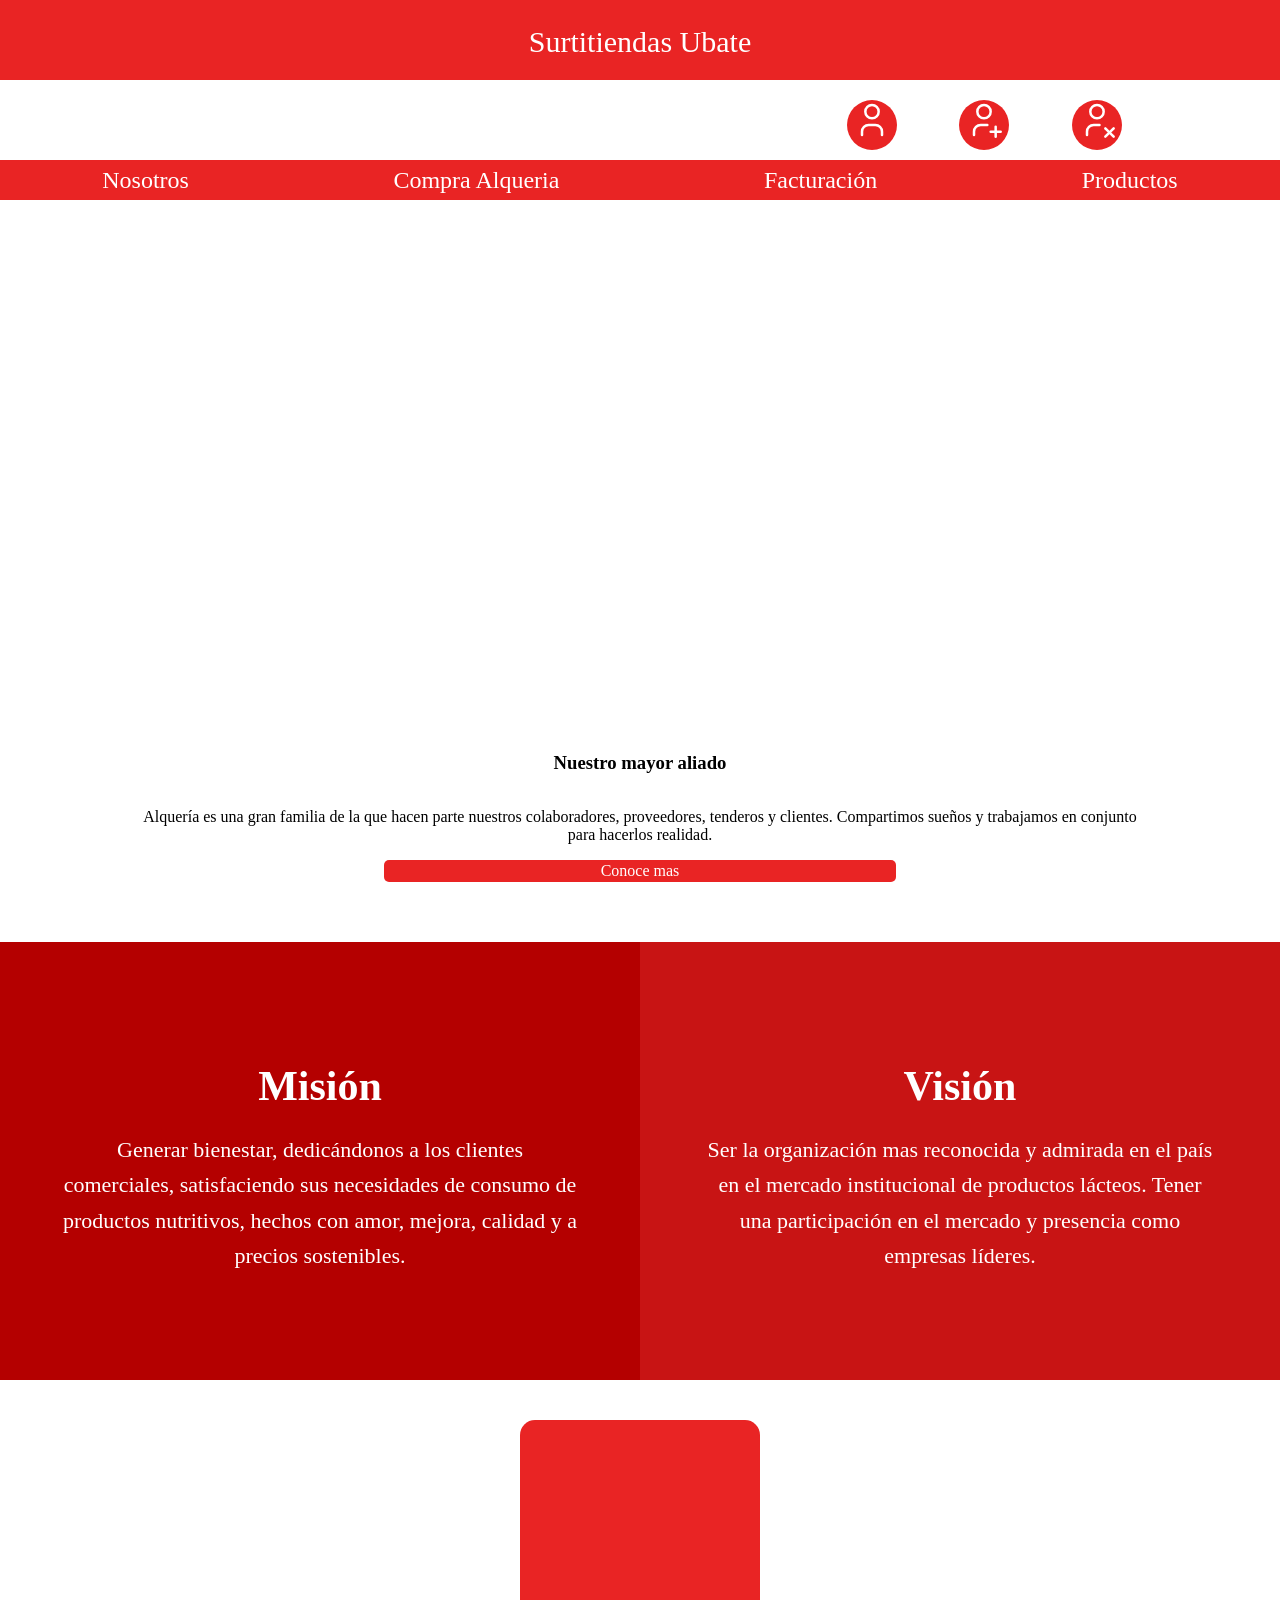
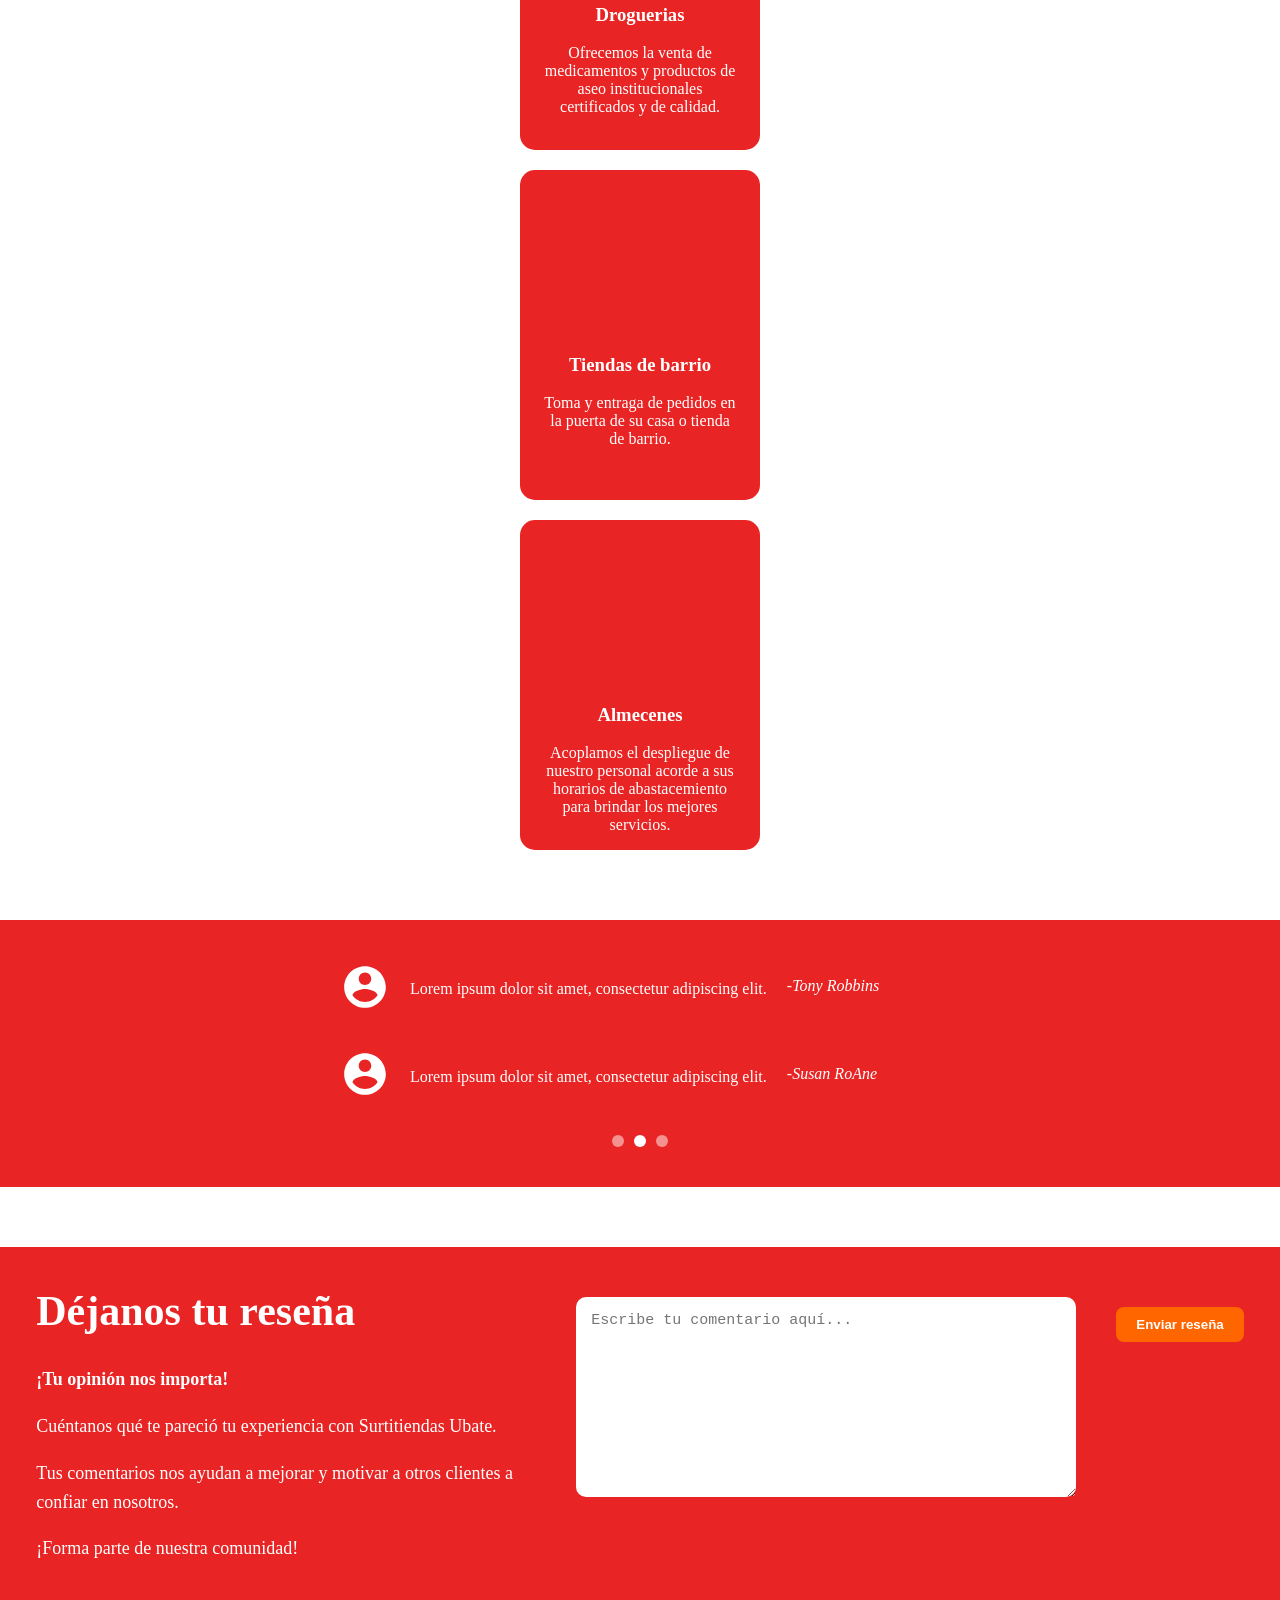
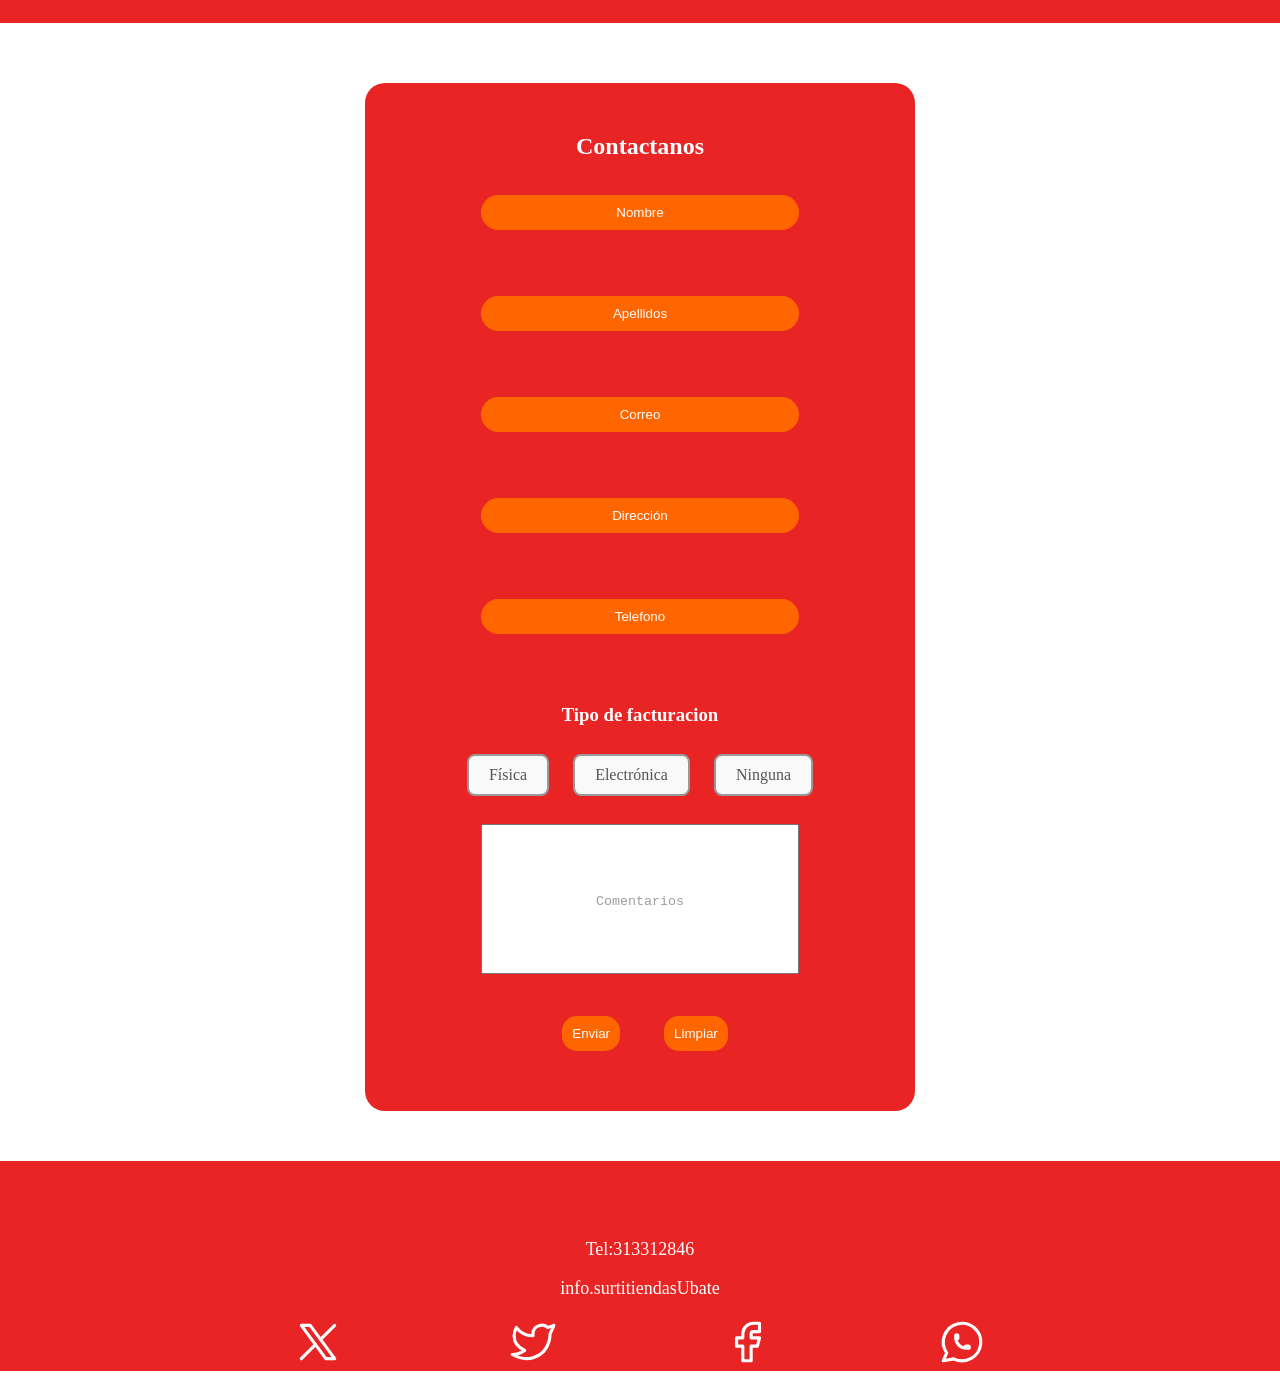
==== 1-Principal/paginaPrincipal.html @ 81197699 "formulario mejorado y hecho" ====
<!DOCTYPE html>
<html lang="en">
<head>
    <meta charset="UTF-8">
    <meta name="viewport" content="width=device-width, initial-scale=1.0">
    <title>SurtitiendasUbate</title>
    <script src="../Recursos/JS/header.js"></script>
    <link rel="stylesheet" href="paginaPrincipal.css">
    <link rel="stylesheet" href="../Recursos/Estilos CSS/header-footer.css">
    
    
</head>
<body>

    <main>
        <div class="mayorAliado">
            <h3>Nuestro mayor aliado</h3>
            <p>Alquería es una gran familia de la que hacen parte nuestros colaboradores, proveedores, tenderos y clientes. Compartimos sueños y trabajamos en conjunto para hacerlos realidad.</p>
        

            <a href="">Conoce mas</a>
            
        </div>
    </main>

    <div class="separador"></div>

    <!-- seccion mision y vision -->
    <section class="seccion-mision-vision">
        <div class="mision">
            <h2>Misión</h2>
            <p>Generar bienestar, dedicándonos a los clientes comerciales, satisfaciendo sus necesidades de consumo de productos nutritivos, hechos con amor, mejora, calidad y a precios sostenibles.</p>
        </div>
        <div class="vision">
            <h2>Visión</h2>
            <p>Ser la organización mas reconocida y admirada en el país en el mercado institucional de productos lácteos. Tener una participación en el mercado y presencia como empresas líderes.</p>
        </div>
    </section>

    <section class="seccionServicios ">

        <div class="tarjeta ">

            <div class="imagenTarjeta1">

            </div>

            <div class="seccionTextoTarjeta">

                <h3 class="tituloTarjeta">
                    Droguerias
                </h3>
    
                <p class="textoTarjeta">
                    Ofrecemos la venta de medicamentos y productos de aseo institucionales certificados y de calidad.
                </p>

            </div>

        </div>

        <div class="tarjeta ">

            <div class="imagenTarjeta2">

            </div>

            <div class="seccionTextoTarjeta">

                <h3 class="tituloTarjeta">
                    Tiendas de barrio
                </h3>
    
                <p class="textoTarjeta">
                    Toma  y entraga de pedidos en la puerta de su casa o tienda de barrio.
                </p>

            </div>

        </div>

        <div class="tarjeta ">

            <div class="imagenTarjeta3">

            </div>

            <div class="seccionTextoTarjeta">

                <h3 class="tituloTarjeta">
                    Almecenes
                </h3>
    
                <p class="textoTarjeta">
                    Acoplamos el despliegue de nuestro personal acorde a sus horarios de abastacemiento para brindar los mejores servicios.
                </p>

            </div>

        </div>

    </section>

    <div class="separador"></div>

    <!-- Sección de Testimonios -->
    <section class="seccion-testimonios">
        <div class="testimonio">
            <div class="icono-usuario">
                <svg xmlns="http://www.w3.org/2000/svg" width="50" height="50" viewBox="0 0 24 24" fill="white">
                    <path d="M12 2C6.48 2 2 6.48 2 12s4.48 10 10 10 10-4.48 10-10S17.52 2 12 2zm0 3c1.66 0 3 1.34 3 3s-1.34 3-3 3-3-1.34-3-3 1.34-3 3-3zm0 14.2c-2.5 0-4.71-1.28-6-3.22.03-1.99 4-3.08 6-3.08 1.99 0 5.97 1.09 6 3.08-1.29 1.94-3.5 3.22-6 3.22z"/>
                </svg>
            </div>
            <p>Lorem ipsum dolor sit amet, consectetur adipiscing elit.</p>
            <p class="autor">-Tony Robbins</p>
        </div>

        <div class="testimonio">
            <div class="icono-usuario">
                <svg xmlns="http://www.w3.org/2000/svg" width="50" height="50" viewBox="0 0 24 24" fill="white">
                    <path d="M12 2C6.48 2 2 6.48 2 12s4.48 10 10 10 10-4.48 10-10S17.52 2 12 2zm0 3c1.66 0 3 1.34 3 3s-1.34 3-3 3-3-1.34-3-3 1.34-3 3-3zm0 14.2c-2.5 0-4.71-1.28-6-3.22.03-1.99 4-3.08 6-3.08 1.99 0 5.97 1.09 6 3.08-1.29 1.94-3.5 3.22-6 3.22z"/>
                </svg>
            </div>
            <p>Lorem ipsum dolor sit amet, consectetur adipiscing elit.</p>
            <p class="autor">-Susan RoAne</p>
        </div>

        <div class="indicadores">
            <span class="indicador"></span>
            <span class="indicador activo"></span>
            <span class="indicador"></span>
        </div>
    </section>

    <div class="separador"></div>

    <!-- Sección de Reseñas -->
<section class="seccion-resenas">
    <div class="contenido-resenas">
        <h2>Déjanos tu reseña</h2>
        <p class="subtitulo">¡Tu opinión nos importa!</p>
        <p>Cuéntanos qué te pareció tu experiencia con Surtitiendas Ubate.</p>
        <p>Tus comentarios nos ayudan a mejorar y motivar a otros clientes a confiar en nosotros.</p>
        <p>¡Forma parte de nuestra comunidad!</p>
    </div>

    <!-- 🧾 Input de reseña -->
    <div class="formulario-resenas">
        <textarea id="reseña" placeholder="Escribe tu comentario aquí..." required></textarea>
    </div>

    <!-- 🚀 Botón para enviar reseña -->
    <div class="boton-resenas">
        <button id="btnEnviar">Enviar reseña</button>
    </div>
</section>


    <div class="separador"></div>

        <form class="registro" action="">

        <section class="formularioDatos">

            <h2>Contactanos</h2>

            <input placeholder="Nombre" type="text" name="nombre" id="nombre">
            <br><br>


            <input placeholder="Apellidos" type="text" name="apellidos" id="apellidosRegistro">
            <br><br>


            <input placeholder="Correo" type="text" name="correo" id="correoRegistro">
            <br><br>


            <input placeholder="Dirección" type="text" name="direccion" id="direccionRegistro">
            <br><br>


            <input placeholder="Telefono" type="text" name="Telefono" id="TelefonoRegistro">
            <br><br>

        </section>

        <section class="seccionFacturacion">

            <h3>Tipo de facturacion</h3>

            <input type="radio" name="facturacion" id="Fisica" value="Fisica">
            <label for="Fisica" class="radio-btn">Física</label>

            <input type="radio" name="facturacion" id="Electronica" value="Electronica">
            <label for="Electronica" class="radio-btn">Electrónica</label>

            <input type="radio" name="facturacion" id="Ninguna" value="Ninguna">
            <label for="Ninguna" class="radio-btn">Ninguna</label>
            <br><br>

            <textarea placeholder="Comentarios" name="comentarios" id="" cols="20" rows="10"></textarea>

            <br><br>
            <button type="submit" onclick="enviarFormulario(event)">Enviar</button>
            <button type="reset" value="Limpiar">Limpiar</button>
            

        </section>

    </form>

    <footer>

        <div class="logoAlqueria footer">

        </div>
        
        <p>Tel:313312846</p>
        <p>info.surtitiendasUbate</p>


        <div class="seccionRedesSociales">

            <div class="logos"> 
                <svg xmlns="http://www.w3.org/2000/svg" class="icon icon-tabler icon-tabler-brand-x" width="50" height="50" viewBox="0 0 24 24" stroke-width="1.5" stroke="#ffffff" fill="none" stroke-linecap="round" stroke-linejoin="round">
                    <path stroke="none" d="M0 0h24v24H0z" fill="none"/>
                    <path d="M4 4l11.733 16h4.267l-11.733 -16z" />
                    <path d="M4 20l6.768 -6.768m2.46 -2.46l6.772 -6.772" />
                  </svg>
            </div>

            <div class="logos">
                <svg xmlns="http://www.w3.org/2000/svg" class="icon icon-tabler icon-tabler-brand-twitter" width="50" height="50" viewBox="0 0 24 24" stroke-width="1.5" stroke="#ffffff" fill="none" stroke-linecap="round" stroke-linejoin="round">
                    <path stroke="none" d="M0 0h24v24H0z" fill="none"/>
                    <path d="M22 4.01c-1 .49 -1.98 .689 -3 .99c-1.121 -1.265 -2.783 -1.335 -4.38 -.737s-2.643 2.06 -2.62 3.737v1c-3.245 .083 -6.135 -1.395 -8 -4c0 0 -4.182 7.433 4 11c-1.872 1.247 -3.739 2.088 -6 2c3.308 1.803 6.913 2.423 10.034 1.517c3.58 -1.04 6.522 -3.723 7.651 -7.742a13.84 13.84 0 0 0 .497 -3.753c0 -.249 1.51 -2.772 1.818 -4.013z" />
                  </svg>
            </div>
            <div class="logos">
                <svg xmlns="http://www.w3.org/2000/svg" class="icon icon-tabler icon-tabler-brand-facebook" width="50" height="50" viewBox="0 0 24 24" stroke-width="1.5" stroke="#ffffff" fill="none" stroke-linecap="round" stroke-linejoin="round">
                    <path stroke="none" d="M0 0h24v24H0z" fill="none"/>
                    <path d="M7 10v4h3v7h4v-7h3l1 -4h-4v-2a1 1 0 0 1 1 -1h3v-4h-3a5 5 0 0 0 -5 5v2h-3" />
                  </svg>
            </div>
            <div class="logos">
                <svg xmlns="http://www.w3.org/2000/svg" class="icon icon-tabler icon-tabler-brand-whatsapp" width="50" height="50" viewBox="0 0 24 24" stroke-width="1.5" stroke="#ffffff" fill="none" stroke-linecap="round" stroke-linejoin="round">
                    <path stroke="none" d="M0 0h24v24H0z" fill="none"/>
                    <path d="M3 21l1.65 -3.8a9 9 0 1 1 3.4 2.9l-5.05 .9" />
                    <path d="M9 10a.5 .5 0 0 0 1 0v-1a.5 .5 0 0 0 -1 0v1a5 5 0 0 0 5 5h1a.5 .5 0 0 0 0 -1h-1a.5 .5 0 0 0 0 1" />
                  </svg>
            </div>

        </div>

       

    </footer>
    <script src="../Recursos/JS/nuevoInicioSesion.js"></script>
    <script src="../Recursos/JS/inicioSesion.js"></script>
    <script src="../Recursos/JS/registroUsuario.js"></script>
    <script src="JS/contactanos.js"></script>    
    <script src="JS/reseña.js"></script>
    
</body>

</html>
---- 1-Principal/paginaPrincipal.css ----
/* seccion del main del proyecto */

main {


    background-image: url("imagenes/logoAlqueria-320px.jpeg");
    background-size: cover;
    padding-top: 40%;
}

.mayorAliado {
    text-align: center;
    display: flex;
    flex-direction: column;
    height: 100%;
    width: 80%;
    background-color: rgb(255, 255, 255, 0.7);
    margin: 0px auto;
}



.mayorAliado a {
    text-decoration: none;
    color: white;
    padding: 2px;
    margin: 0px auto;
    background-color: rgb(233, 36, 36);
    border-radius: 5px;
    width: 50%;
    height: 12%;
}


.separador {
  height: 60px; /* espacio */
}



/* seccion mision y vision */
.seccion-mision-vision {
    background-color: rgb(180, 0, 0);
    color: white;
    display: flex;
    flex-wrap: wrap;
    padding: 0;
}

.mision, .vision {
    flex: 1;
    min-width: 300px;
    padding: 85px 60px;
    text-align: center;
}

.mision {
    background-color: rgb(180, 0, 0);
}

.vision {
    background-color: rgb(200, 20, 20);
}

.mision h2, .vision h2 {
    font-size: 42px;
    margin-bottom: 20px;
    font-weight: bold;
}

.mision p, .vision p {
    font-size: 22px;
    line-height: 1.6;
}

/* Tarjetas servicios */

.seccionServicios {
    margin: 30px 0px 0px 0px;
    display: flex;
    flex-direction: column;

}

.tarjeta {
    min-width: 100px;
    max-width: 240px;
    margin: 10px auto;
    height: 330px;
    background-color: rgb(233, 36, 36);
    border-radius: 15px;
    padding: 10px;
}

.imagenTarjeta1 {
    height: 50%;
    width: 100%;
    background-image: url("imagenes/logoDrogueria.jpg");
    background-size: cover;
    border-radius: 10px;


}

.imagenTarjeta2 {
    height: 50%;
    width: 100%;
    background-image: url("imagenes/logocasa.jgp.jpg");
    background-size: cover;
    border-radius: 10px;

}

.imagenTarjeta3 {
    height: 50%;
    width: 100%;
    background-image: url("imagenes/almacenesArreglado.png");
    background-size: cover;
    border-radius: 10px;

}

.seccionTextoTarjeta {
    height: 50%;
    text-align: center;
    color: white;


}

.textoTarjeta {
    width: 90%;
    margin: 0px auto;

}

/* Sección de Testimonios */
.seccion-testimonios {
    background-color: rgb(233, 36, 36);
    color: white;
    padding: 50px 20px;
    text-align: center;
    max-width: 1650px;  
    margin: 0 auto;     
    padding: 40px 20px;
}

.testimonio {
    max-width: 600px;
    margin: 0 auto 30px;
    display: flex;
    align-items: center;
    gap: 20px;
}

.icono-usuario {
    flex-shrink: 0;
}

.testimonio p {
    text-align: left;
    font-size: 16px;
    line-height: 1.6;
}

.testimonio .autor {
    font-style: italic;
    margin-top: 10px;
}

.indicadores {
    display: flex;
    justify-content: center;
    gap: 10px;
    margin-top: 30px;
}

.indicador {
    width: 12px;
    height: 12px;
    border-radius: 50%;
    background-color: rgba(255, 255, 255, 0.5);
    cursor: pointer;
}

.indicador.activo {
    background-color: white;
}

/* Sección de Reseñas */
.seccion-resenas {
    background-color: rgb(233, 36, 36);
    color: white;
    padding: 50px 20px;
    display: flex;
    flex-wrap: wrap;
    justify-content: center;
    gap: 40px;
    max-width: 1650px;  
    margin: 0 auto;     
}

.contenido-resenas {
    flex: 1;
    min-width: 300px;
    max-width: 500px;
}

.contenido-resenas h2 {
    font-size: 42px;
    margin-bottom: 30px;
    margin-top: -10px;
}

.subtitulo {
    font-size: 18px;
    font-weight: bold;
    margin-bottom: 15px;
}

.contenido-resenas p {
    font-size: 18px;
    line-height: 1.6;
    margin-bottom: 10px;
}

.formulario-resenas {
    flex: 1;
    min-width: 300px;
    max-width: 500px;
}

.formulario-resenas textarea {
    width: 100%;
    height: 200px;
    padding: 15px;
    border-radius: 10px;
    border: none;
    font-size: 15px;
    resize: vertical;
}

.boton-resenas {
    margin-top: 10px;
    text-align: center;
}

#btnEnviar {
    padding: 10px 20px;
    border: none;
    background-color: #ff6600;
    color: white;
    font-weight: bold;
    border-radius: 8px;
    cursor: pointer;
}

#btnEnviar:hover {
    background-color: #ff4500;
}


/* formulario */

.registro {
    margin: 0px auto 50px auto;
    max-width: 550px;  
    text-align: center;
    background-color:  rgb(233, 36, 36);
    padding: 10px;
    border-radius: 20px;
    color: white;
    border: none;
}

.registro input {
    text-align: center;
    background-color:  rgb(180, 0, 0);
    padding: 10px;
    border-radius: 20px;
}

.registro button {
    margin: 20px 15px 50px 25px;
    text-align: center;
    background-color:  #ff6600;
    padding: 10px;
    color: white;
    border: none;
    border-radius: 15px;
    
}

.formularioDatos {
    display: flex;
    flex-direction: column;
    gap: 15px;
    margin-top: 20px;
    align-items: center;

    
}

.formularioDatos input {
   background-color:  #ff6600;
   width: 60%;
   border: none;


}

.formularioDatos ::placeholder {
   color: white;
   
    
}

/* Oculta el radio pero mantiene accesibilidad y funcionalidad */
input[type="radio"][name="facturacion"] {
    position: absolute;
    opacity: 0;
    width: 0;
    height: 0;
}

/* Botones estilo label */
.seccionFacturacion .radio-btn {
    display: inline-block;
    padding: 10px 20px;
    margin: 10px;
    border: 2px solid #999;
    border-radius: 8px;
    cursor: pointer;
    background: #f9f9f9;
    font-size: 16px;
    color: #555;
    transition: .3s ease;
    user-select: none;
}

/* Hover */
.seccionFacturacion .radio-btn:hover {
    background: #e6e6e6;
}

/* Cuando está seleccionado */
input[type="radio"]:checked + .radio-btn {
    background: #ff6600;
    color: white;
    font-weight: bold;
    border-color: #ff6600;
}

.seccionFacturacion textarea {
    width: 60%;
    height: 150px; 
    text-align: center; 
    resize: none; 
    line-height: 150px; 
}


.seccionFacturacion textarea::placeholder {
    text-align: center;
    opacity: 0.7; 
}







@media (min-width: 0px) and (max-width:320px) {

    
    main {
        padding-top: 60px;
        padding-bottom: 10px;
    }

    .mayorAliado {
        width: 80%;
    }

    .mayorAliado h3 {
        margin: 0px;
    }

    /* nuestros clientes */

    .imagenTarjeta1 {
        height: 30%;
    }
    
    .imagenTarjeta2 {
        height: 30%;
        
    }
    
    .imagenTarjeta3 {
        height: 30%;
        width: 100%;
        background-image: url("imagenes/almacenesArreglado.png");
        background-size: cover;
        border-radius: 10px;
    
    }

    .tarjeta {
        width: 150px;
        margin: 10px auto;
        background-color: rgb(233, 36, 36);
        border-radius: 15px;
        padding: 10px;
    }



@media(min-width:321px) and (max-width:500px) {

    .tituloEmpresa {
        height: 80px;
        padding: 25px;
        font-size: 25px;
    }

   
    main {
        padding-top: 50%;
        padding-bottom: 10%;
    }

    .mayorAliado {
        width: 70%;
        height: 85%;
    }


    

}

@media (min-width:501px) and (max-width:768px) {


    main {
        padding-top: 40%;

    }

    .mayorAliado {
        width: 60%;
        height: 100%;
        margin: 0px 0px 0px 40%;
    }

}



@media (min-width:769px) and (max-width:1250px) {

    .tituloEmpresa {
        font-size: x-large;
    }

    a.opcionMenu {
        font-size: x-large;
    }


    main {
        padding-top: 30%;

    }

    .mayorAliado {
        width: 50%;
        height: 100%;
        margin: 0px 0px 0px 50%;
        line-height: 200%;
        font-size: 22px;
    }

    .seccionServicios {
        flex-direction: row;
    }
}


@media (min-width:1250px) {

    .tituloEmpresa {
        height: 80px;
        padding: 25px;
        font-size: 30px;
    }


    .seccionMenu {
       
        height: 40px;
    }

    a.opcionMenu {
        font-size: x-large;
        
    }


    main {
        padding-top: 30%;

    }

    .mayorAliado {
        width: 50%;
        height: 100%;
        margin: 0px 0px 0px 50%;
        line-height: 200%;
        font-size: 25px;
    }


    }

}
---- Recursos/Estilos CSS/header-footer.css ----
/* Header tarjetas de usuario , menu de navegacion , logos logo */

* {
    box-sizing: border-box;
}

h1 {
    margin-bottom: 300px;
}

.tituloEmpresa {
    background-color: rgb(233, 36, 36);
    color: white;
    height: 50px;
    font-size: large;
    text-align: center;
    padding: 15px;
}

.tituloEmpresa p {
    margin: 0px;
    padding: 0px;
}


body {

    margin: 0px;
    padding: 0px;
}

.bordeNegro {
    border: solid black;
}

.seccionLogo {
    display: flex;
    height: 80px;


}

.logo {
    background-image: url("../ImagenesGlobales/logoSurtitiendas.jpg");
    background-size: cover;
    height: 100%;
    width: 80px;
}

/* Seccion de los logos de inicio de sesion */



.iniciarSesion,
.registrarte {
    width: 50px;
    height: 50px;
    border-radius: 30px;
    background-color: rgb(233, 36, 36);

}

.registrarte p {
    display: none;
}

.seccionInicio {
    width: 400px;
    display: flex;
    justify-content: space-evenly;
    margin: 20px 0px 20px 45%;
}

#tarjetaIniciarSesion , #seccionMostrarDatos , #tarjetaCerrarSesion  {

    text-align: center;
    display: flex;
    flex-direction: column;
    justify-content: center;
    width: 300px;
    border-radius: 20px;
    padding: 5px;
    background-color: rgb(238 186 120);
    position: fixed;
    visibility: hidden;

}

#seccionMostrarDatos p  {

}

#seccionMostrarDatos span {
    margin: 0px 15px;
}

/* menu de busqueda */

.seccionMenu {
    display: flex;
    justify-content: space-evenly;
    background-color: rgb(233, 36, 36);
    width: 100%;

}

.opcionMenu {
    text-decoration: none;
    color: white;
    margin: auto;

}


/* seccion footer */

footer {
    background-color: rgb(233, 36, 36);
    color: white;
    text-align: center;
    width: 100%;
}

footer p {
    font-size: large;
}


.logoAlqueria {
    background-image: url("../4-form-prod/imagenes/logo-alqueria-blanco.png");
    background-size: cover;
    width: 200px;
    height: 60px;
    margin: 0px auto;

}


.seccionRedesSociales {
    display: flex;
    width: 80%;
    margin: 10px auto;
    justify-content: space-evenly;
}




#seccionMostrarDatos button , #tarjetaCerrarSesion button , #tarjetaIniciarSesion button {
    width: 30%;
    margin: 0PX auto;
    border-radius: 10px ;
    border: none;
    background-color: rgb(229 171 97);
    height: 20px;
}


#tarjetaIniciarSesion input{
    background-color:rgb(229 171 97);
    margin: 5px;
    border-radius: 3px ;
    border: none;
    color: black;
    height: 25px;
}

#tarjetaIniciarSesion a{
    background-color: rgb(229 171 97);
    width: 50%;
    height: 20px;
    margin: 5px auto;
    border-radius: 10px ;
}

#botonesCerrarSesion{
    display: flex;
}


#entradaDatos {

    display: flex;
    text-align: center;
    flex-direction: column;
    width: 200px;
    margin: 20px auto;
    border-radius: 15px;
}

#entradaDatos :placeholder-shown {

    display: flex;
    text-align: center;
    flex-direction: column;
    width: auto;
    margin: 15px 20px 25px 15px;
    border-radius: 15px;
}

#enlaceRegistro {
    margin-top: 10px;
}


#seccionRegistro input {
    width: 50%;

}

#botonesRegistro {
    display: flex;
    justify-content: center;
    width: 70%;
    margin: 0px auto;
    
}

#botonesRegistro button  {
    background-color: rgb(229 171 97);
    margin: 5px;
    border-radius: 3px;
    border: none;
    color:black;
    height: 25px;
}



@media (min-width:0px) and (max-width:320px) {

    /* header */

    .seccionInicio {
        min-width: 100px;
        margin: 20px 0px 20px 0%;
    }

    .iniciarSesion,
    .registrarte {
        width: 30px;
        height: 35px;

    }

    .simboloInicioSesion {
        width: 30px;
        height: 30px;
    }

    .seccionMenu {
        flex-direction: column;
    }

    .seccionMenu a {
        margin: 10px auto;

    }

    .buscador input {
        width: 60%;
    }

    .buscador input[type="submit"] {

        border-radius: 30px;
        background-color: rgb(233, 36, 36);
        border: none;
        width: 30%;
    }

    /* main */

    main {
        padding: 5px;
        width: 100%;
        margin: 0px auto;
        border-radius: 20px;
        margin-bottom: 200px;

    }

    .productos {
        flex-direction: column;
        width: 100%;
    }

    .productos img {
        width: 100px;
        height: 100px;
    }

    .facturaActual {
        width: 100%;
        height: 100px;

    }

    

    .seccionBotones p {
        margin: 0px 2px;
        height: 30px;
        padding-top: 5px;
    }

    .tarjeta{
        border: solid rgb(230, 194, 129) 10px;
    }


    .textoTarjeta {
        font-size: 18px;
        padding: 0px;
    }

    /* formulario */

    form {
        width: 100%;
       
    }

    form h2  {
        font-size: 18px;
       
    }

    form input {
        width: 80%;
       
    }

    .seccionFacturacion textarea{
        width: 80%;
    }

    .seccionFacturacion button{
        width: 80%;
        margin: 5px;
    }

    .registro {
        padding: 0px;
    }


    /* footer */

    footer p{
        font-size: 12px;
    }

    .seccionRedesSociales{
        flex-direction: column;
    }

    /* iniciar sesion *//* registro usuarios */

    #tarjetaIniciarSesion , #seccionMostrarDatos , #seccionRegistro , #tarjetaCerrarSesion  {
        left: 5%;
        top: 18%;
        width: 200px;
        text-align: center;
    
    }

    #tarjetaIniciarSesion input{
        width: 150px;
        margin: 0px auto;
    }

    #enlaceRegistro{
        width: 200px;
    }


}


@media(min-width:321px) and (max-width:500px) {

    .tituloEmpresa {
        height: 80px;
        padding: 25px;
        font-size: 25px;
    }



    .simboloInicioSesion {
        width: 30px;
        height: 30px;
    }

    .seccionInicio {

        min-width: 200px;
        margin: 20px 0px 20px 10%;
    }

    .seccionMenu {
        flex-direction: column;
    }

    .seccionMenu a {
        margin: 10px auto;
    }

     /* iniciar sesion */

     #tarjetaIniciarSesion , #seccionMostrarDatos , #seccionRegistro ,#tarjetaCerrarSesion {
        left: 18%;
        top: 28%;
        width: 300px;
        text-align: center;
    
    }

    

}

@media (min-width:501px) and (max-width:768px) {

    .seccionInicio {
        min-width: 200px;
        margin: 20px 0px 20px 50%;

    }


    .seccionMenu {
        height: 40px;
    }


    /* Posicion tarjetas de usuario */

    #tarjetaIniciarSesion , #seccionMostrarDatos , #tarjetaCerrarSesion  {

    left: 28%;
    top: 38%;


}


}

@media (min-width:769px) and (max-width:1000px) {


    .tituloEmpresa {
        font-size: x-large;
    }

    a.opcionMenu {
        font-size: x-large;
    }


    .seccionMenu {
        height: 40px;
    }

    #tarjetaIniciarSesion , #seccionMostrarDatos , #tarjetaCerrarSesion  {

    left: 35%;
    top: 38%;

    }

    .seccionInicio {
        min-width: 300px;
        margin: 20px 0px 20px 43%;
    }


}



@media (min-width:1000px) {

    .tituloEmpresa {
        height: 80px;
        padding: 25px;
        font-size: 30px;
    }

    .seccionInicio {
        min-width: 300px;
        margin: 20px 0px 20px 55%;
    }


    .seccionMenu {

        height: 40px;
    }

    a.opcionMenu {
        font-size: x-large;

    }

    #tarjetaIniciarSesion , #seccionMostrarDatos , #tarjetaCerrarSesion  {


    left: 36%;
    top: 38%;


    }


}
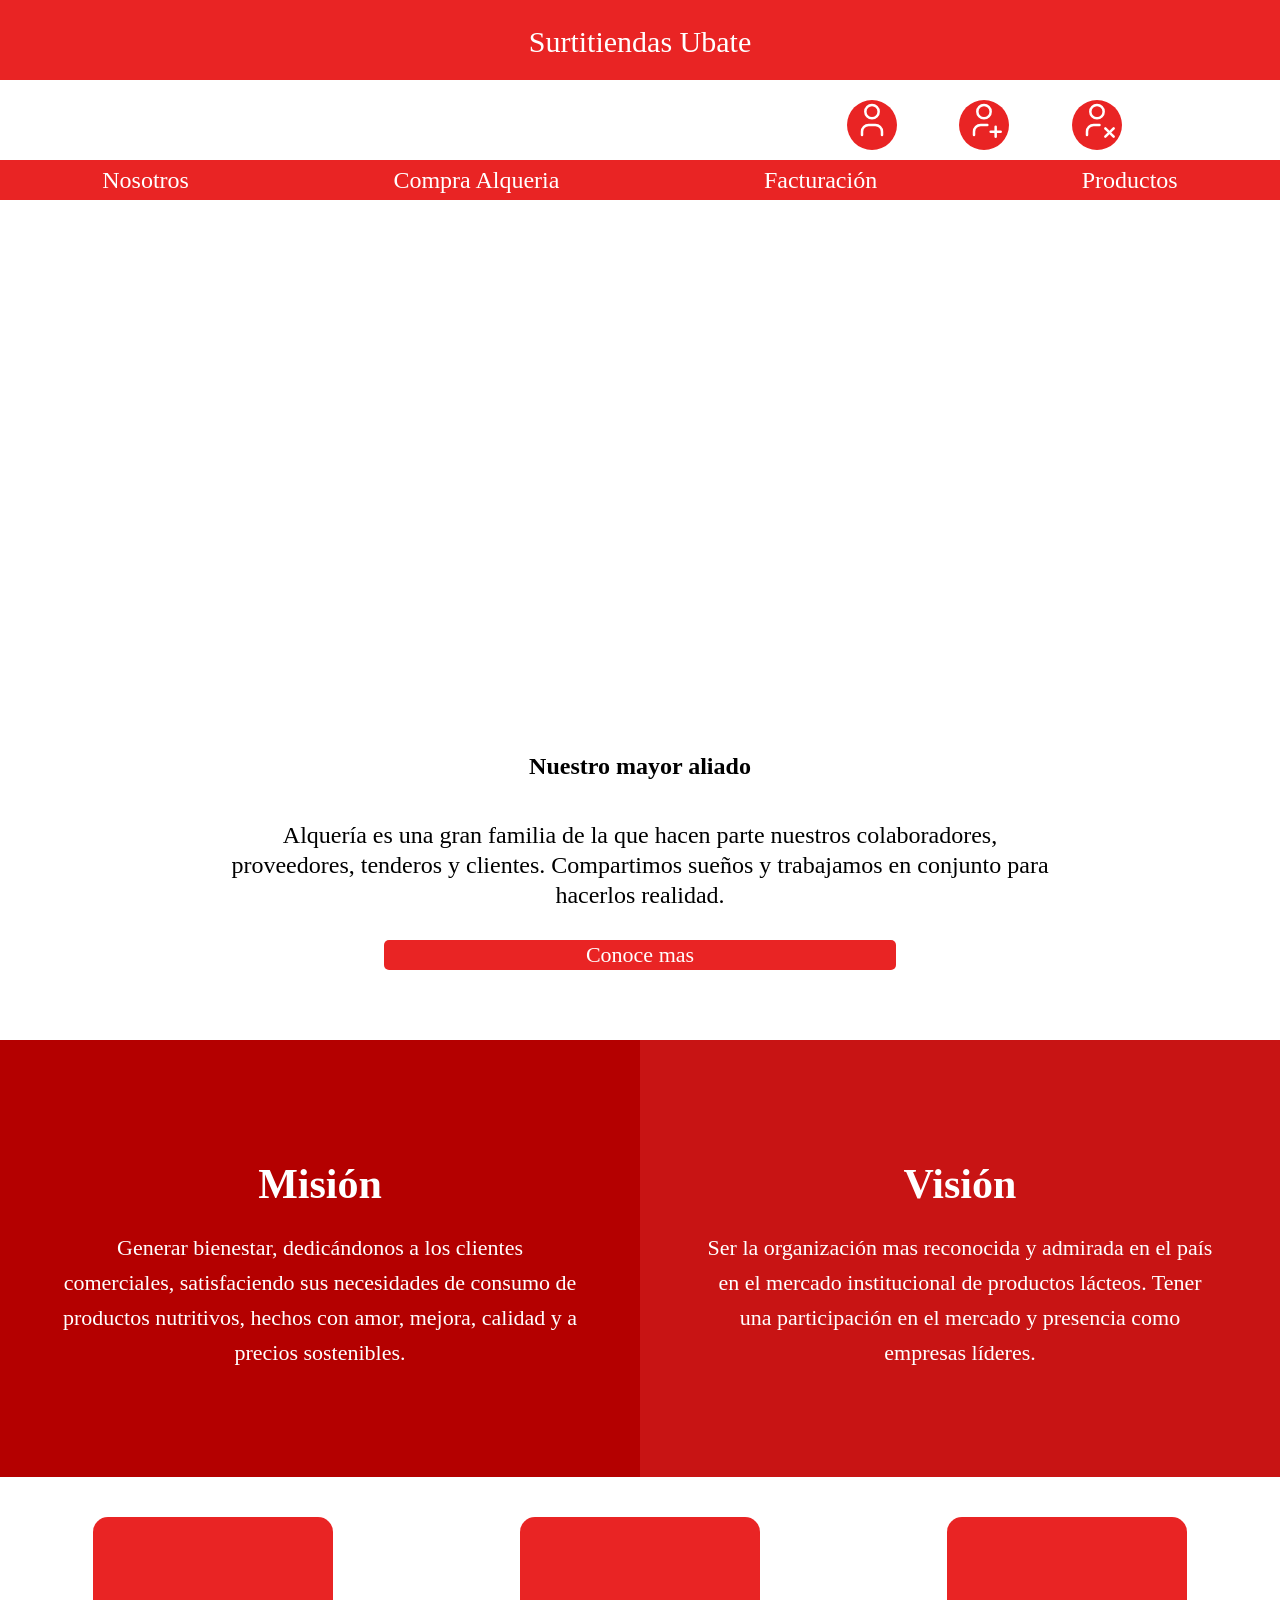
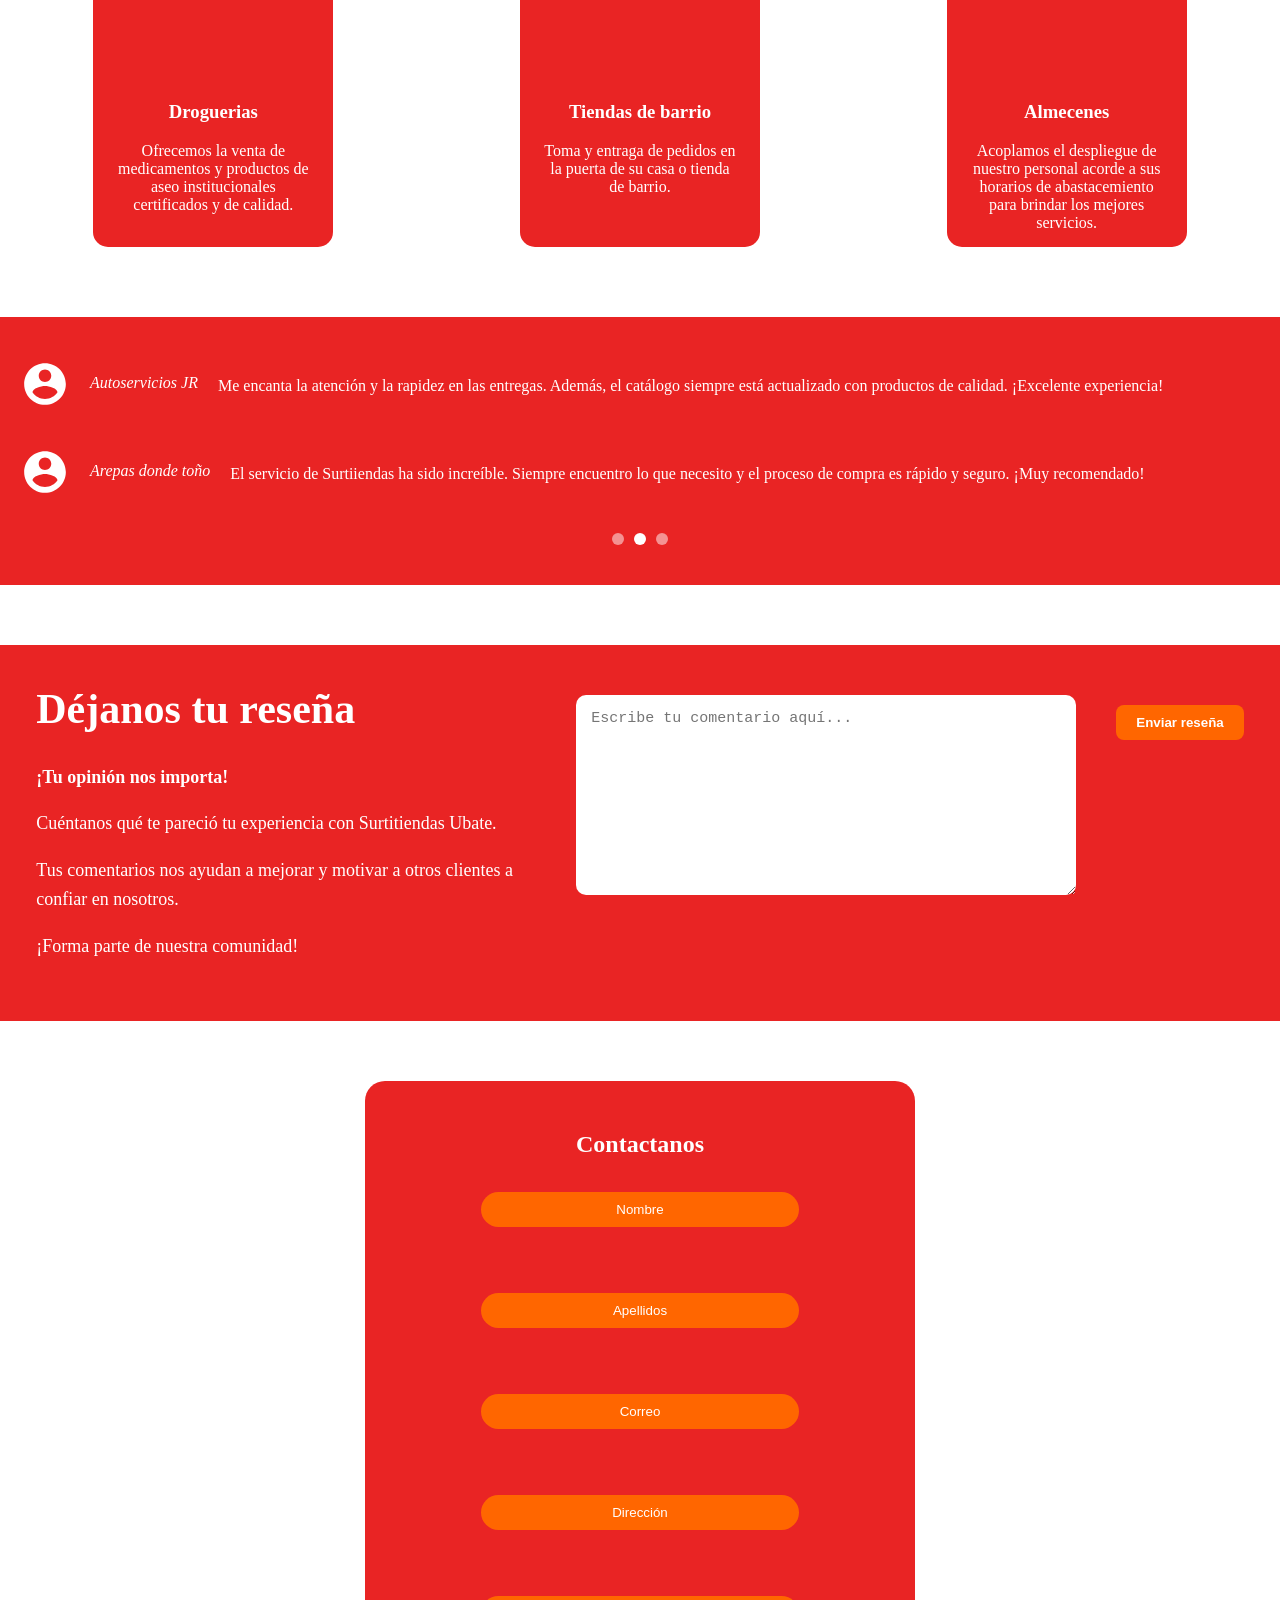
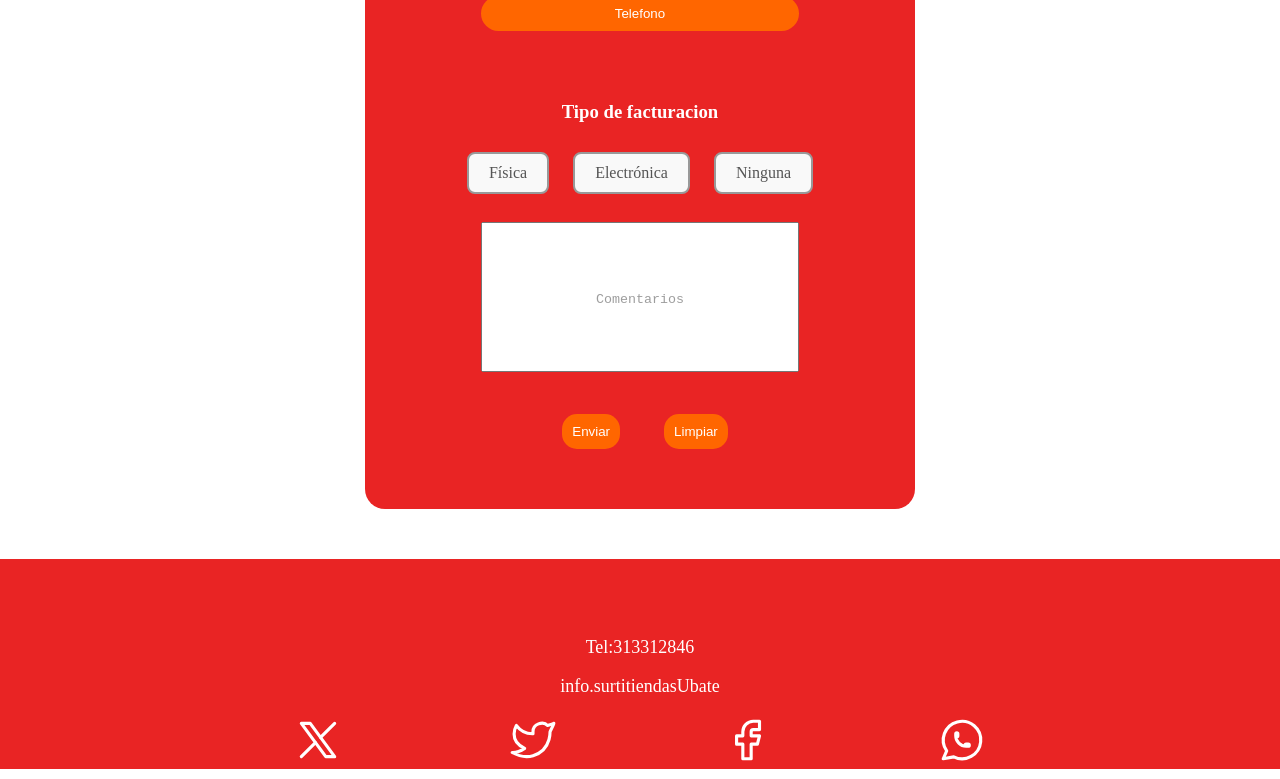
==== commit 3f00a0f0: "testimonios mejorado" ====
--- a/1-Principal/paginaPrincipal.html
+++ b/1-Principal/paginaPrincipal.html
@@ -14,7 +14,7 @@
 
     <main>
         <div class="mayorAliado">
-            <h3>Nuestro mayor aliado</h3>
+            <h2>Nuestro mayor aliado</h2>
             <p>Alquería es una gran familia de la que hacen parte nuestros colaboradores, proveedores, tenderos y clientes. Compartimos sueños y trabajamos en conjunto para hacerlos realidad.</p>
         
 
@@ -111,8 +111,9 @@
                     <path d="M12 2C6.48 2 2 6.48 2 12s4.48 10 10 10 10-4.48 10-10S17.52 2 12 2zm0 3c1.66 0 3 1.34 3 3s-1.34 3-3 3-3-1.34-3-3 1.34-3 3-3zm0 14.2c-2.5 0-4.71-1.28-6-3.22.03-1.99 4-3.08 6-3.08 1.99 0 5.97 1.09 6 3.08-1.29 1.94-3.5 3.22-6 3.22z"/>
                 </svg>
             </div>
-            <p>Lorem ipsum dolor sit amet, consectetur adipiscing elit.</p>
-            <p class="autor">-Tony Robbins</p>
+            <p class="autor">Autoservicios JR</p>
+            <p>Me encanta la atención y la rapidez en las entregas. Además, el catálogo siempre está actualizado con productos de calidad. ¡Excelente experiencia!</p>
+
         </div>
 
         <div class="testimonio">
@@ -121,8 +122,9 @@
                     <path d="M12 2C6.48 2 2 6.48 2 12s4.48 10 10 10 10-4.48 10-10S17.52 2 12 2zm0 3c1.66 0 3 1.34 3 3s-1.34 3-3 3-3-1.34-3-3 1.34-3 3-3zm0 14.2c-2.5 0-4.71-1.28-6-3.22.03-1.99 4-3.08 6-3.08 1.99 0 5.97 1.09 6 3.08-1.29 1.94-3.5 3.22-6 3.22z"/>
                 </svg>
             </div>
-            <p>Lorem ipsum dolor sit amet, consectetur adipiscing elit.</p>
-            <p class="autor">-Susan RoAne</p>
+            <p class="autor">Arepas donde toño</p>
+            <p>El servicio de Surtiiendas ha sido increíble. Siempre encuentro lo que necesito y el proceso de compra es rápido y seguro. ¡Muy recomendado!</p>
+
         </div>
 
         <div class="indicadores">
--- a/1-Principal/paginaPrincipal.css
+++ b/1-Principal/paginaPrincipal.css
@@ -26,13 +26,23 @@
     text-decoration: none;
     color: white;
     padding: 2px;
-    margin: 0px auto;
+    margin: 10px auto;
     background-color: rgb(233, 36, 36);
     border-radius: 5px;
     width: 50%;
-    height: 12%;
-}
-
+    font-size: 22px;
+
+}
+
+.mayorAliado p {
+
+    width: 80%;
+    text-align: center;
+    margin: 20px auto;
+    font-size: 24px;
+    line-height: 30px;
+
+}
 
 .separador {
   height: 60px; /* espacio */
@@ -80,7 +90,7 @@
 .seccionServicios {
     margin: 30px 0px 0px 0px;
     display: flex;
-    flex-direction: column;
+    flex-wrap: wrap;
 
 }
 
@@ -148,11 +158,12 @@
 }
 
 .testimonio {
-    max-width: 600px;
+
     margin: 0 auto 30px;
     display: flex;
     align-items: center;
     gap: 20px;
+    width: 100%;
 }
 
 .icono-usuario {
